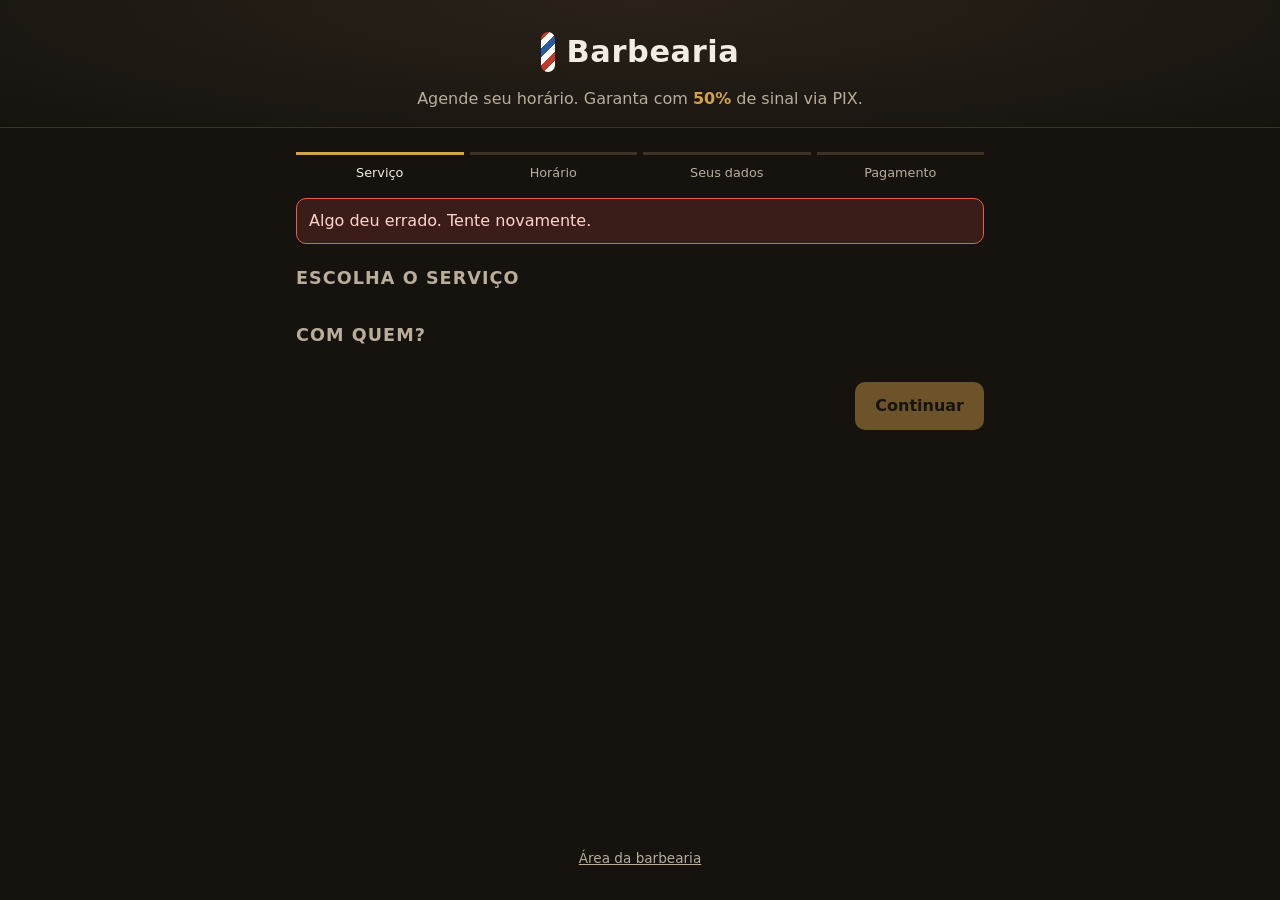
==== barbearia/src/main/resources/static/index.html @ 5fe94bf4 "Adiciona sistema de agendamento da barbearia com sinal de 50% via PIX Site responsivo para o cliente" ====
<!doctype html>
<html lang="pt-BR">
<head>
  <meta charset="utf-8">
  <meta name="viewport" content="width=device-width, initial-scale=1">
  <meta name="theme-color" content="#16130f">
  <title>Agendamento | Barbearia</title>
  <link rel="stylesheet" href="estilo.css">
  <link rel="manifest" href="manifest.webmanifest">
</head>
<body>
<header class="topo">
  <div class="marca"><span class="poste" aria-hidden="true"></span><h1 id="nome-barbearia">Barbearia</h1></div>
  <p class="sub">Agende seu horário. Garanta com <strong id="pct-sinal">50%</strong> de sinal via PIX.</p>
</header>

<main class="container">
  <ol class="passos" aria-label="Etapas">
    <li data-passo="1" class="ativo">Serviço</li>
    <li data-passo="2">Horário</li>
    <li data-passo="3">Seus dados</li>
    <li data-passo="4">Pagamento</li>
  </ol>

  <div id="erro" class="erro" role="alert" hidden></div>

  <!-- 1. Serviço e barbeiro -->
  <section id="etapa-1" class="etapa">
    <h2>Escolha o serviço</h2>
    <div id="lista-servicos" class="cards"></div>
    <h2>Com quem?</h2>
    <div id="lista-barbeiros" class="chips"></div>
    <div class="acoes"><button id="ir-2" class="btn" disabled>Continuar</button></div>
  </section>

  <!-- 2. Data e horário -->
  <section id="etapa-2" class="etapa" hidden>
    <h2>Escolha o dia</h2>
    <div id="lista-dias" class="dias"></div>
    <h2>Horários disponíveis</h2>
    <div id="lista-horarios" class="chips"><p class="vazio">Selecione um dia.</p></div>
    <div class="acoes">
      <button class="btn sec" data-voltar="1">Voltar</button>
      <button id="ir-3" class="btn" disabled>Continuar</button>
    </div>
  </section>

  <!-- 3. Dados do cliente -->
  <section id="etapa-3" class="etapa" hidden>
    <h2>Seus dados</h2>
    <div class="resumo" id="resumo"></div>
    <form id="form-cliente" novalidate>
      <label>Nome<input name="clienteNome" required maxlength="100" autocomplete="name"></label>
      <label>WhatsApp / Telefone<input name="clienteTelefone" required inputmode="tel" placeholder="(11) 91234-5678" autocomplete="tel"></label>
      <label>E-mail<input name="clienteEmail" type="email" required maxlength="150" autocomplete="email"></label>
      <p class="aviso">Você vai pagar agora <strong id="valor-sinal-form"></strong> de sinal via PIX.
        O restante (<span id="valor-restante-form"></span>) é pago na barbearia.
        O horário fica reservado por <span id="minutos-pagar"></span> minutos aguardando o pagamento.</p>
      <div class="acoes">
        <button type="button" class="btn sec" data-voltar="2">Voltar</button>
        <button type="submit" class="btn" id="btn-reservar">Reservar e pagar sinal</button>
      </div>
    </form>
  </section>

  <!-- 4. Pagamento / status -->
  <section id="etapa-4" class="etapa" hidden>
    <div id="pagamento-pendente" hidden>
      <h2>Pague o sinal com PIX</h2>
      <div class="resumo" id="resumo-pagamento"></div>
      <div class="pix">
        <img id="pix-qr" alt="QR Code PIX" hidden>
        <p class="sem-qr" id="pix-sem-qr" hidden>Use o código copia e cola abaixo no app do seu banco.</p>
        <label>PIX copia e cola
          <textarea id="pix-codigo" readonly rows="3"></textarea>
        </label>
        <button id="btn-copiar" class="btn">Copiar código</button>
        <a id="pix-link" class="link" target="_blank" rel="noopener" hidden>Abrir página do pagamento</a>
      </div>
      <p class="contador">Pague em até <strong id="contador">--:--</strong> para garantir o horário.</p>
      <p class="aguardando"><span class="spinner" aria-hidden="true"></span> Aguardando confirmação do pagamento…</p>
      <button id="btn-simular" class="btn sec" hidden>Simular pagamento (modo desenvolvimento)</button>
    </div>

    <div id="pagamento-ok" hidden class="status ok">
      <div class="icone" aria-hidden="true">✓</div>
      <h2>Horário garantido!</h2>
      <div class="resumo" id="resumo-ok"></div>
      <p>Guarde este link para consultar seu agendamento:</p>
      <input id="link-agendamento" readonly>
    </div>

    <div id="pagamento-falhou" hidden class="status falha">
      <div class="icone" aria-hidden="true">!</div>
      <h2 id="falha-titulo">Reserva expirada</h2>
      <p id="falha-texto">O prazo para pagar o sinal terminou e o horário foi liberado.</p>
      <a href="./" class="btn">Fazer novo agendamento</a>
    </div>
  </section>
</main>

<footer class="rodape"><a href="admin.html">Área da barbearia</a></footer>
<script src="app.js"></script>
</body>
</html>
---- barbearia/src/main/resources/static/estilo.css ----
:root {
  --bg: #16130f;
  --card: #221d17;
  --card-2: #2c261e;
  --borda: #3b3328;
  --texto: #f3ece2;
  --texto-2: #b9ad9c;
  --ouro: #d4a24c;
  --ouro-escuro: #a97c2f;
  --ok: #4caf7a;
  --erro: #e0614f;
  --raio: 14px;
}
* { box-sizing: border-box; }
[hidden] { display: none !important; }
html, body { margin: 0; }
body {
  background: var(--bg);
  color: var(--texto);
  font: 16px/1.5 system-ui, -apple-system, "Segoe UI", Roboto, sans-serif;
  min-height: 100vh;
  display: flex;
  flex-direction: column;
}
h1, h2 { line-height: 1.2; }
h2 { font-size: 1.1rem; margin: 1.5rem 0 .75rem; color: var(--texto-2); font-weight: 600; text-transform: uppercase; letter-spacing: .06em; }

.topo { padding: 2rem 16px 1rem; text-align: center; border-bottom: 1px solid var(--borda);
  background: radial-gradient(ellipse at top, #2a2219, var(--bg)); }
.marca { display: inline-flex; align-items: center; gap: .75rem; }
.marca h1 { margin: 0; font-size: 1.9rem; letter-spacing: .02em; }
.poste { width: 14px; height: 40px; border-radius: 7px;
  background: repeating-linear-gradient(135deg, #c0392b 0 6px, #fff 6px 12px, #2c5aa0 12px 18px, #fff 18px 24px); }
.sub { color: var(--texto-2); margin: .5rem 0 0; }
.sub strong { color: var(--ouro); }

.container { width: 100%; max-width: 720px; margin: 0 auto; padding: 1rem 16px 3rem; flex: 1; }

.passos { display: flex; list-style: none; padding: 0; margin: .5rem 0 1rem; gap: 6px; counter-reset: p; }
.passos li { flex: 1; text-align: center; font-size: .8rem; color: var(--texto-2); padding-top: 8px;
  border-top: 3px solid var(--borda); }
.passos li.ativo, .passos li.feito { color: var(--texto); border-color: var(--ouro); }

.cards { display: grid; grid-template-columns: repeat(auto-fill, minmax(200px, 1fr)); gap: 10px; }
.card { text-align: left; background: var(--card); border: 2px solid var(--borda); border-radius: var(--raio);
  padding: 14px; color: inherit; font: inherit; cursor: pointer; transition: border-color .15s, transform .15s; }
.card:hover { border-color: var(--ouro-escuro); }
.card.sel { border-color: var(--ouro); background: var(--card-2); }
.card .nome { font-weight: 700; font-size: 1.05rem; }
.card .desc { color: var(--texto-2); font-size: .85rem; margin: 4px 0 10px; }
.card .preco { display: flex; justify-content: space-between; align-items: baseline; font-size: .9rem; }
.card .preco b { color: var(--ouro); font-size: 1.1rem; }
.card .dur { color: var(--texto-2); }

.chips { display: flex; flex-wrap: wrap; gap: 8px; }
.chip { background: var(--card); border: 2px solid var(--borda); color: inherit; font: inherit;
  padding: 10px 16px; border-radius: 999px; cursor: pointer; min-width: 74px; }
.chip:hover { border-color: var(--ouro-escuro); }
.chip.sel { border-color: var(--ouro); background: var(--ouro); color: #1a140c; font-weight: 700; }

.dias { display: flex; gap: 8px; overflow-x: auto; padding-bottom: 6px; scroll-snap-type: x mandatory; }
.dia { flex: 0 0 auto; width: 68px; scroll-snap-align: start; background: var(--card); border: 2px solid var(--borda);
  border-radius: var(--raio); padding: 8px 0; color: inherit; font: inherit; cursor: pointer; text-align: center; }
.dia small { display: block; color: var(--texto-2); font-size: .72rem; text-transform: uppercase; }
.dia span { display: block; font-size: 1.35rem; font-weight: 700; }
.dia.sel { border-color: var(--ouro); background: var(--card-2); }
.dia.sel small { color: var(--ouro); }

.vazio { color: var(--texto-2); margin: 0; }

.acoes { display: flex; gap: 10px; justify-content: flex-end; margin-top: 1.5rem; flex-wrap: wrap; }
.btn { appearance: none; border: 0; background: var(--ouro); color: #1a140c; font: inherit; font-weight: 700;
  padding: 12px 20px; border-radius: 10px; cursor: pointer; text-decoration: none; display: inline-block; text-align: center; }
.btn:hover { background: #e2b25d; }
.btn:disabled { opacity: .45; cursor: not-allowed; }
.btn.sec { background: transparent; color: var(--texto); border: 1px solid var(--borda); }
.btn.sec:hover { border-color: var(--texto-2); }
.btn.mini { padding: 6px 10px; font-size: .85rem; }

form label, .pix label { display: block; margin-bottom: 12px; font-size: .9rem; color: var(--texto-2); }
input, textarea { display: block; width: 100%; margin-top: 4px; background: var(--card); border: 1px solid var(--borda);
  color: var(--texto); font: inherit; padding: 12px; border-radius: 10px; }
input:focus, textarea:focus, button:focus-visible { outline: 2px solid var(--ouro); outline-offset: 1px; }
textarea { font-family: ui-monospace, monospace; font-size: .8rem; resize: none; word-break: break-all; }

.resumo { background: var(--card); border: 1px solid var(--borda); border-radius: var(--raio); padding: 14px; margin-bottom: 1rem; }
.resumo dl { margin: 0; display: grid; grid-template-columns: auto 1fr; gap: 4px 14px; }
.resumo dt { color: var(--texto-2); }
.resumo dd { margin: 0; text-align: right; }
.resumo .destaque { color: var(--ouro); font-weight: 700; }

.aviso { background: #2a2216; border-left: 3px solid var(--ouro); padding: 10px 12px; border-radius: 6px; font-size: .9rem; }
.erro { background: #3a1d18; border: 1px solid var(--erro); color: #ffd3cc; padding: 10px 12px; border-radius: 10px; margin-bottom: 1rem; }

.pix { text-align: center; background: var(--card); border: 1px solid var(--borda); border-radius: var(--raio); padding: 16px; }
.pix img { width: 220px; max-width: 100%; background: #fff; padding: 8px; border-radius: 10px; margin-bottom: 12px; }
.pix label { text-align: left; }
.sem-qr { color: var(--texto-2); }
.link { display: block; margin-top: 10px; color: var(--ouro); }
.contador { text-align: center; margin-top: 1rem; }
.contador strong { color: var(--ouro); font-variant-numeric: tabular-nums; }
.aguardando { text-align: center; color: var(--texto-2); }
.spinner { display: inline-block; width: 14px; height: 14px; border: 2px solid var(--borda); border-top-color: var(--ouro);
  border-radius: 50%; animation: gira 1s linear infinite; vertical-align: -2px; margin-right: 6px; }
@keyframes gira { to { transform: rotate(360deg); } }
#btn-simular { display: block; margin: 1rem auto 0; }

.status { text-align: center; }
.status .icone { width: 64px; height: 64px; border-radius: 50%; margin: 1rem auto; display: grid; place-items: center;
  font-size: 2rem; font-weight: 700; }
.status.ok .icone { background: var(--ok); color: #fff; }
.status.falha .icone { background: var(--erro); color: #fff; }
.status .resumo { text-align: left; }

.rodape { text-align: center; padding: 1rem 16px 2rem; font-size: .85rem; }
.rodape a { color: var(--texto-2); }

/* Admin */
.tabela { width: 100%; border-collapse: collapse; font-size: .9rem; }
.tabela th, .tabela td { padding: 10px 8px; border-bottom: 1px solid var(--borda); text-align: left; vertical-align: top; }
.tabela th { color: var(--texto-2); font-weight: 600; }
.selo { display: inline-block; padding: 2px 8px; border-radius: 999px; font-size: .72rem; font-weight: 700; white-space: nowrap; }
.selo.CONFIRMADO { background: #1f3d2c; color: #8fe0b2; }
.selo.AGUARDANDO_PAGAMENTO { background: #3d3418; color: #f1d07f; }
.selo.CONCLUIDO { background: #1d2e44; color: #9cc3f5; }
.selo.EXPIRADO, .selo.CANCELADO { background: #33302c; color: #a69d90; }
.selo.REEMBOLSO_PENDENTE { background: #4a1f19; color: #ffb3a7; }
.filtro { display: flex; gap: 10px; align-items: end; flex-wrap: wrap; margin-bottom: 1rem; }
.filtro label { color: var(--texto-2); font-size: .9rem; }
.totais { display: grid; grid-template-columns: repeat(auto-fit, minmax(140px, 1fr)); gap: 10px; margin-bottom: 1rem; }
.totais div { background: var(--card); border: 1px solid var(--borda); border-radius: var(--raio); padding: 12px; }
.totais small { color: var(--texto-2); display: block; }
.totais b { font-size: 1.3rem; }
.rolagem { overflow-x: auto; }

@media (max-width: 560px) {
  .tabela thead { display: none; }
  .tabela tr { display: block; border: 1px solid var(--borda); border-radius: var(--raio); margin-bottom: 10px; padding: 6px 10px; background: var(--card); }
  .tabela td { display: flex; justify-content: space-between; gap: 10px; border: 0; padding: 4px 0; }
  .tabela td::before { content: attr(data-rotulo); color: var(--texto-2); }
}
.tabela a { color: var(--ouro); }
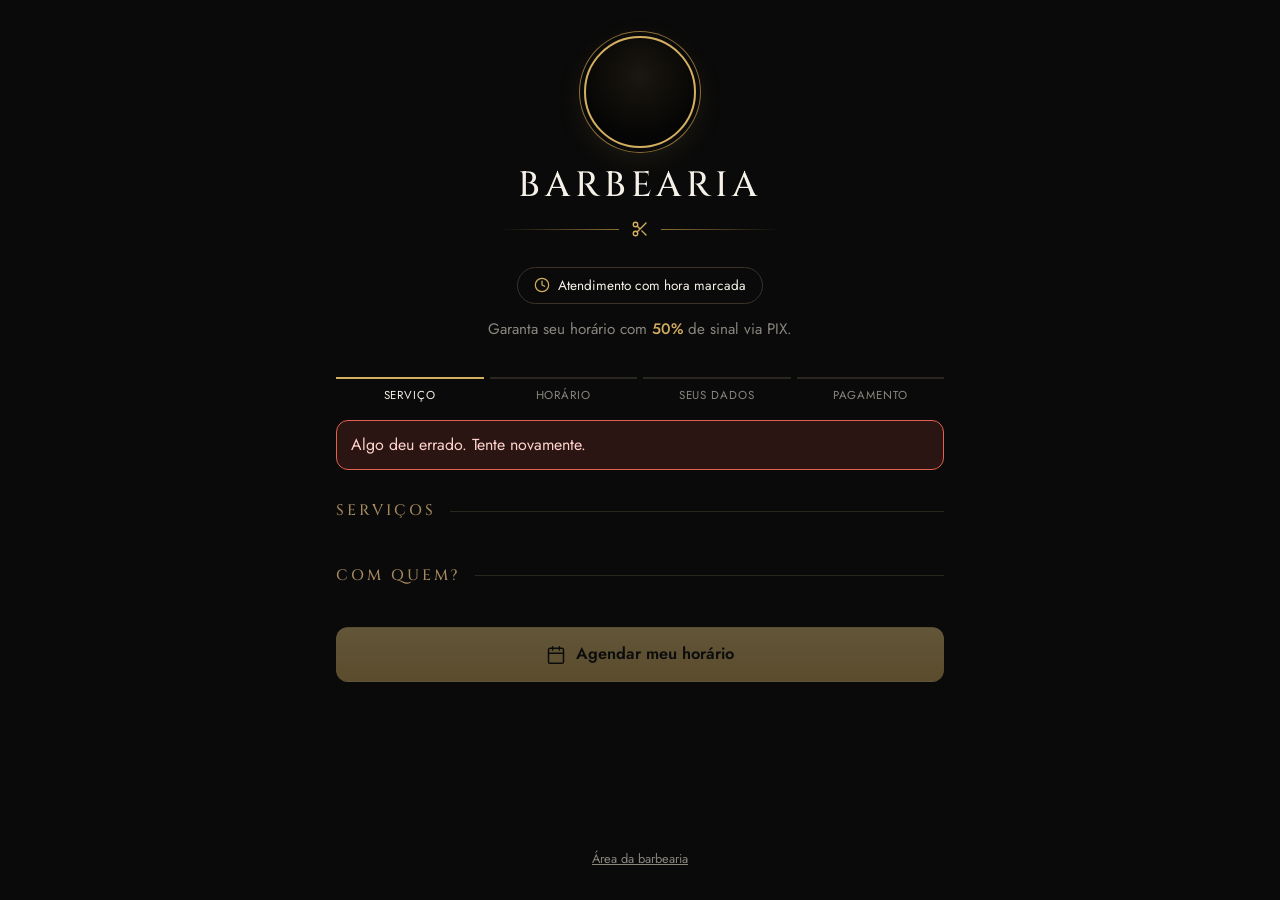
==== commit 4a0b3da6: "Aplica a identidade visual da Ewerton Gois Barbearia - Paleta preto e dourado, títulos em Cinzel e t" ====
--- a/barbearia/src/main/resources/static/index.html
+++ b/barbearia/src/main/resources/static/index.html
@@ -3,15 +3,34 @@
 <head>
   <meta charset="utf-8">
   <meta name="viewport" content="width=device-width, initial-scale=1">
-  <meta name="theme-color" content="#16130f">
-  <title>Agendamento | Barbearia</title>
+  <meta name="theme-color" content="#0a0a0a">
+  <title>Agendamento</title>
+  <link rel="preload" href="fontes/cinzel.woff2" as="font" type="font/woff2" crossorigin>
+  <link rel="preload" href="fontes/jost.woff2" as="font" type="font/woff2" crossorigin>
   <link rel="stylesheet" href="estilo.css">
   <link rel="manifest" href="manifest.webmanifest">
+  <link rel="icon" href="icone.svg" type="image/svg+xml">
 </head>
 <body>
+<svg class="sprite" aria-hidden="true">
+  <symbol id="i-cal" viewBox="0 0 24 24"><rect x="3" y="4" width="18" height="18" rx="2"/><path d="M16 2v4M8 2v4M3 10h18"/></symbol>
+  <symbol id="i-relogio" viewBox="0 0 24 24"><circle cx="12" cy="12" r="10"/><path d="M12 6v6l4 2"/></symbol>
+  <symbol id="i-msg" viewBox="0 0 24 24"><path d="M7.9 20A9 9 0 1 0 4 16.1L2 22Z"/></symbol>
+  <symbol id="i-pin" viewBox="0 0 24 24"><path d="M20 10c0 6-8 12-8 12s-8-6-8-12a8 8 0 0 1 16 0Z"/><circle cx="12" cy="10" r="3"/></symbol>
+  <symbol id="i-tesoura" viewBox="0 0 24 24"><circle cx="6" cy="6" r="3"/><circle cx="6" cy="18" r="3"/><path d="M20 4 8.12 15.88M14.47 14.48 20 20M8.12 8.12 12 12"/></symbol>
+  <symbol id="i-insta" viewBox="0 0 24 24"><rect x="2" y="2" width="20" height="20" rx="5"/><circle cx="12" cy="12" r="4"/><path d="M17.5 6.5h.01"/></symbol>
+  <symbol id="i-check" viewBox="0 0 24 24"><path d="M20 6 9 17l-5-5"/></symbol>
+  <symbol id="i-copiar" viewBox="0 0 24 24"><rect x="9" y="9" width="13" height="13" rx="2"/><path d="M5 15H4a2 2 0 0 1-2-2V4a2 2 0 0 1 2-2h9a2 2 0 0 1 2 2v1"/></symbol>
+</svg>
+
 <header class="topo">
-  <div class="marca"><span class="poste" aria-hidden="true"></span><h1 id="nome-barbearia">Barbearia</h1></div>
-  <p class="sub">Agende seu horário. Garanta com <strong id="pct-sinal">50%</strong> de sinal via PIX.</p>
+  <img id="logo" class="logo" alt="" hidden>
+  <div id="monograma" class="monograma" aria-hidden="true"><b id="iniciais"></b><small id="mono-nome"></small></div>
+  <h1 class="nome" id="nome-barbearia">Barbearia</h1>
+  <div class="divisor" aria-hidden="true"><svg class="ic"><use href="#i-tesoura"/></svg></div>
+  <p class="slogan" id="slogan"></p>
+  <span class="selo-topo"><svg class="ic"><use href="#i-relogio"/></svg>Atendimento com hora marcada</span>
+  <p class="sub">Garanta seu horário com <strong id="pct-sinal">50%</strong> de sinal via PIX.</p>
 </header>
 
 <main class="container">
@@ -26,11 +45,15 @@
 
   <!-- 1. Serviço e barbeiro -->
   <section id="etapa-1" class="etapa">
-    <h2>Escolha o serviço</h2>
-    <div id="lista-servicos" class="cards"></div>
-    <h2>Com quem?</h2>
-    <div id="lista-barbeiros" class="chips"></div>
-    <div class="acoes"><button id="ir-2" class="btn" disabled>Continuar</button></div>
+    <h2>Serviços</h2>
+    <div id="lista-servicos" class="servicos"></div>
+    <div id="bloco-barbeiros">
+      <h2>Com quem?</h2>
+      <div id="lista-barbeiros" class="chips"></div>
+    </div>
+    <div class="acoes">
+      <button id="ir-2" class="btn" disabled><svg class="ic"><use href="#i-cal"/></svg>Agendar meu horário</button>
+    </div>
   </section>
 
   <!-- 2. Data e horário -->
@@ -74,12 +97,12 @@
         <label>PIX copia e cola
           <textarea id="pix-codigo" readonly rows="3"></textarea>
         </label>
-        <button id="btn-copiar" class="btn">Copiar código</button>
+        <button id="btn-copiar" class="btn"><svg class="ic"><use href="#i-copiar"/></svg><span>Copiar código</span></button>
         <a id="pix-link" class="link" target="_blank" rel="noopener" hidden>Abrir página do pagamento</a>
       </div>
       <p class="contador">Pague em até <strong id="contador">--:--</strong> para garantir o horário.</p>
       <p class="aguardando"><span class="spinner" aria-hidden="true"></span> Aguardando confirmação do pagamento…</p>
-      <button id="btn-simular" class="btn sec" hidden>Simular pagamento (modo desenvolvimento)</button>
+      <button id="btn-simular" class="btn sec" hidden>Simular pagamento (teste, exige login do painel)</button>
     </div>
 
     <div id="pagamento-ok" hidden class="status ok">
@@ -99,6 +122,19 @@
   </section>
 </main>
 
+<section class="contato" id="contato" hidden>
+  <h2>Onde e quando</h2>
+  <div class="local">
+    <div id="local-endereco" hidden><svg class="ic"><use href="#i-pin"/></svg><span><b id="endereco"></b><small id="bairro-cidade"></small></span></div>
+    <div id="local-horario" hidden><svg class="ic"><use href="#i-relogio"/></svg><span><b id="horario-atendimento"></b><small>Atendimento com hora marcada</small></span></div>
+  </div>
+  <div class="botoes">
+    <a id="btn-whatsapp" class="btn sec" target="_blank" rel="noopener" hidden><svg class="ic"><use href="#i-msg"/></svg>Chamar no WhatsApp</a>
+    <a id="btn-mapa" class="btn sec" target="_blank" rel="noopener" hidden><svg class="ic"><use href="#i-pin"/></svg>Como chegar</a>
+    <a id="btn-instagram" class="btn sec" target="_blank" rel="noopener" hidden><svg class="ic"><use href="#i-insta"/></svg>Ver no Instagram</a>
+  </div>
+</section>
+
 <footer class="rodape"><a href="admin.html">Área da barbearia</a></footer>
 <script src="app.js"></script>
 </body>
--- a/barbearia/src/main/resources/static/estilo.css
+++ b/barbearia/src/main/resources/static/estilo.css
@@ -1,15 +1,33 @@
+@font-face {
+  font-family: "Cinzel";
+  src: url("fontes/cinzel.woff2") format("woff2");
+  font-weight: 400 900;
+  font-display: swap;
+}
+@font-face {
+  font-family: "Jost";
+  src: url("fontes/jost.woff2") format("woff2");
+  font-weight: 100 900;
+  font-display: swap;
+}
+
 :root {
-  --bg: #16130f;
-  --card: #221d17;
-  --card-2: #2c261e;
-  --borda: #3b3328;
-  --texto: #f3ece2;
-  --texto-2: #b9ad9c;
-  --ouro: #d4a24c;
-  --ouro-escuro: #a97c2f;
-  --ok: #4caf7a;
+  --bg: #0a0a0a;
+  --card: #141414;
+  --card-2: #1a1814;
+  --borda: #2a2620;
+  --borda-forte: #3a342a;
+  --texto: #f5f1e8;
+  --texto-2: #8a867f;
+  --ouro: #d3af60;
+  --ouro-claro: #e6c77f;
+  --ouro-suave: #a58a5f;
+  --ouro-escuro: #8c6f35;
+  --ok: #d3af60;
   --erro: #e0614f;
   --raio: 14px;
+  --serif: "Cinzel", "Trajan Pro", Georgia, serif;
+  --sans: "Jost", system-ui, -apple-system, "Segoe UI", Roboto, sans-serif;
 }
 * { box-sizing: border-box; }
 [hidden] { display: none !important; }
@@ -17,126 +35,219 @@
 body {
   background: var(--bg);
   color: var(--texto);
-  font: 16px/1.5 system-ui, -apple-system, "Segoe UI", Roboto, sans-serif;
+  font: 16px/1.5 var(--sans);
   min-height: 100vh;
   display: flex;
   flex-direction: column;
-}
-h1, h2 { line-height: 1.2; }
-h2 { font-size: 1.1rem; margin: 1.5rem 0 .75rem; color: var(--texto-2); font-weight: 600; text-transform: uppercase; letter-spacing: .06em; }
-
-.topo { padding: 2rem 16px 1rem; text-align: center; border-bottom: 1px solid var(--borda);
-  background: radial-gradient(ellipse at top, #2a2219, var(--bg)); }
-.marca { display: inline-flex; align-items: center; gap: .75rem; }
-.marca h1 { margin: 0; font-size: 1.9rem; letter-spacing: .02em; }
-.poste { width: 14px; height: 40px; border-radius: 7px;
-  background: repeating-linear-gradient(135deg, #c0392b 0 6px, #fff 6px 12px, #2c5aa0 12px 18px, #fff 18px 24px); }
-.sub { color: var(--texto-2); margin: .5rem 0 0; }
-.sub strong { color: var(--ouro); }
-
-.container { width: 100%; max-width: 720px; margin: 0 auto; padding: 1rem 16px 3rem; flex: 1; }
-
-.passos { display: flex; list-style: none; padding: 0; margin: .5rem 0 1rem; gap: 6px; counter-reset: p; }
-.passos li { flex: 1; text-align: center; font-size: .8rem; color: var(--texto-2); padding-top: 8px;
-  border-top: 3px solid var(--borda); }
+  -webkit-font-smoothing: antialiased;
+}
+h1, h2 { line-height: 1.2; font-weight: 500; }
+svg.sprite { position: absolute; width: 0; height: 0; overflow: hidden; }
+svg.ic { width: 20px; height: 20px; flex: 0 0 auto; stroke: currentColor; fill: none;
+  stroke-width: 1.8; stroke-linecap: round; stroke-linejoin: round; }
+
+/* ---------- topo / marca ---------- */
+.topo { padding: 2.25rem 16px 1.25rem; text-align: center; }
+.logo { width: 112px; height: 112px; margin: 0 auto 1.1rem; display: block; border-radius: 50%; object-fit: cover; }
+.monograma {
+  width: 112px; height: 112px; margin: 0 auto 1.1rem; border-radius: 50%;
+  display: grid; place-items: center; align-content: center; gap: 2px;
+  background: radial-gradient(circle at 50% 35%, #1b1710, #050505 70%);
+  border: 2px solid var(--ouro);
+  box-shadow: 0 0 0 4px var(--bg), 0 0 0 5px var(--ouro-escuro), 0 8px 30px rgba(211, 175, 96, .12);
+}
+.monograma b {
+  font: 600 2.4rem/1 var(--serif); letter-spacing: -.04em;
+  background: linear-gradient(180deg, var(--ouro-claro), var(--ouro) 55%, var(--ouro-escuro));
+  -webkit-background-clip: text; background-clip: text; color: transparent;
+}
+.monograma small { font: 500 .5rem/1 var(--serif); letter-spacing: .18em; color: var(--ouro); }
+.nome {
+  margin: 0; font: 500 clamp(1.6rem, 7vw, 2.2rem)/1.15 var(--serif);
+  letter-spacing: .14em; text-transform: uppercase; color: var(--texto);
+}
+.divisor { display: flex; align-items: center; gap: 12px; max-width: 280px; margin: .9rem auto .7rem; color: var(--ouro); }
+.divisor::before, .divisor::after { content: ""; flex: 1; height: 1px; background: linear-gradient(90deg, transparent, var(--ouro-escuro)); }
+.divisor::after { background: linear-gradient(90deg, var(--ouro-escuro), transparent); }
+.divisor svg { width: 18px; height: 18px; }
+.slogan { margin: 0; font: 500 .78rem/1.4 var(--serif); letter-spacing: .28em; text-transform: uppercase; color: var(--ouro); }
+.selo-topo {
+  display: inline-flex; align-items: center; gap: 8px; margin-top: 1.1rem;
+  padding: 7px 16px; border: 1px solid var(--borda-forte); border-radius: 999px;
+  font-size: .85rem; color: var(--texto);
+}
+.selo-topo svg { width: 16px; height: 16px; color: var(--ouro); }
+.sub { color: var(--texto-2); margin: .9rem 0 0; font-size: .95rem; }
+.sub strong { color: var(--ouro); font-weight: 500; }
+
+.container { width: 100%; max-width: 640px; margin: 0 auto; padding: .5rem 16px 2.5rem; flex: 1; }
+
+/* ---------- títulos de seção (SERVIÇOS ———) ---------- */
+h2, .titulo-secao {
+  display: flex; align-items: center; gap: 14px;
+  margin: 2rem 0 .9rem; font: 500 .95rem/1.2 var(--serif);
+  letter-spacing: .2em; text-transform: uppercase; color: var(--ouro-suave);
+}
+h2::after, .titulo-secao::after { content: ""; flex: 1; height: 1px; background: var(--borda); }
+
+/* ---------- etapas ---------- */
+.passos { display: flex; list-style: none; padding: 0; margin: .5rem 0 .25rem; gap: 6px; }
+.passos li {
+  flex: 1; text-align: center; font-size: .72rem; letter-spacing: .08em; text-transform: uppercase;
+  color: var(--texto-2); padding-top: 8px; border-top: 2px solid var(--borda);
+}
 .passos li.ativo, .passos li.feito { color: var(--texto); border-color: var(--ouro); }
 
-.cards { display: grid; grid-template-columns: repeat(auto-fill, minmax(200px, 1fr)); gap: 10px; }
-.card { text-align: left; background: var(--card); border: 2px solid var(--borda); border-radius: var(--raio);
-  padding: 14px; color: inherit; font: inherit; cursor: pointer; transition: border-color .15s, transform .15s; }
-.card:hover { border-color: var(--ouro-escuro); }
-.card.sel { border-color: var(--ouro); background: var(--card-2); }
-.card .nome { font-weight: 700; font-size: 1.05rem; }
-.card .desc { color: var(--texto-2); font-size: .85rem; margin: 4px 0 10px; }
-.card .preco { display: flex; justify-content: space-between; align-items: baseline; font-size: .9rem; }
-.card .preco b { color: var(--ouro); font-size: 1.1rem; }
-.card .dur { color: var(--texto-2); }
-
+/* ---------- lista de serviços (estilo do site da barbearia) ---------- */
+.servicos { display: flex; flex-direction: column; }
+.servico {
+  display: flex; align-items: center; gap: 12px; width: 100%; text-align: left;
+  background: none; border: 0; border-bottom: 1px solid var(--borda); color: inherit; font: inherit;
+  padding: 16px 4px; cursor: pointer; transition: background .15s;
+}
+.servico:first-child { border-top: 1px solid var(--borda); }
+.servico:hover { background: #111; }
+.servico .info { flex: 1; min-width: 0; }
+.servico .nome-servico { display: block; font-weight: 600; font-size: 1.05rem; }
+.servico .desc { display: block; color: var(--texto-2); font-size: .88rem; margin-top: 2px; }
+.servico .preco { text-align: right; white-space: nowrap; }
+.servico .preco b { display: block; color: var(--ouro); font-weight: 600; }
+.servico .preco small { color: var(--texto-2); font-size: .8rem; }
+.servico .marca {
+  width: 22px; height: 22px; border-radius: 50%; border: 1.5px solid var(--borda-forte);
+  display: grid; place-items: center; flex: 0 0 auto; color: transparent;
+}
+.servico .marca svg { width: 14px; height: 14px; stroke-width: 3; }
+.servico.sel { background: linear-gradient(90deg, rgba(211, 175, 96, .09), transparent 70%); }
+.servico.sel .marca { background: var(--ouro); border-color: var(--ouro); color: #111; }
+
+/* ---------- chips (barbeiros e horários) ---------- */
 .chips { display: flex; flex-wrap: wrap; gap: 8px; }
-.chip { background: var(--card); border: 2px solid var(--borda); color: inherit; font: inherit;
-  padding: 10px 16px; border-radius: 999px; cursor: pointer; min-width: 74px; }
+.chip {
+  background: var(--card); border: 1px solid var(--borda-forte); color: inherit; font: inherit;
+  padding: 10px 16px; border-radius: 12px; cursor: pointer; min-width: 74px; transition: border-color .15s;
+}
 .chip:hover { border-color: var(--ouro-escuro); }
-.chip.sel { border-color: var(--ouro); background: var(--ouro); color: #1a140c; font-weight: 700; }
+.chip.sel { border-color: var(--ouro); background: var(--ouro); color: #111; font-weight: 600; }
 
 .dias { display: flex; gap: 8px; overflow-x: auto; padding-bottom: 6px; scroll-snap-type: x mandatory; }
-.dia { flex: 0 0 auto; width: 68px; scroll-snap-align: start; background: var(--card); border: 2px solid var(--borda);
-  border-radius: var(--raio); padding: 8px 0; color: inherit; font: inherit; cursor: pointer; text-align: center; }
-.dia small { display: block; color: var(--texto-2); font-size: .72rem; text-transform: uppercase; }
-.dia span { display: block; font-size: 1.35rem; font-weight: 700; }
+.dia {
+  flex: 0 0 auto; width: 66px; scroll-snap-align: start; background: var(--card); border: 1px solid var(--borda-forte);
+  border-radius: var(--raio); padding: 9px 0; color: inherit; font: inherit; cursor: pointer; text-align: center;
+}
+.dia small { display: block; color: var(--texto-2); font-size: .68rem; letter-spacing: .08em; text-transform: uppercase; }
+.dia span { display: block; font: 500 1.4rem/1.3 var(--serif); }
 .dia.sel { border-color: var(--ouro); background: var(--card-2); }
 .dia.sel small { color: var(--ouro); }
 
 .vazio { color: var(--texto-2); margin: 0; }
 
-.acoes { display: flex; gap: 10px; justify-content: flex-end; margin-top: 1.5rem; flex-wrap: wrap; }
-.btn { appearance: none; border: 0; background: var(--ouro); color: #1a140c; font: inherit; font-weight: 700;
-  padding: 12px 20px; border-radius: 10px; cursor: pointer; text-decoration: none; display: inline-block; text-align: center; }
-.btn:hover { background: #e2b25d; }
-.btn:disabled { opacity: .45; cursor: not-allowed; }
-.btn.sec { background: transparent; color: var(--texto); border: 1px solid var(--borda); }
-.btn.sec:hover { border-color: var(--texto-2); }
-.btn.mini { padding: 6px 10px; font-size: .85rem; }
-
-form label, .pix label { display: block; margin-bottom: 12px; font-size: .9rem; color: var(--texto-2); }
-input, textarea { display: block; width: 100%; margin-top: 4px; background: var(--card); border: 1px solid var(--borda);
-  color: var(--texto); font: inherit; padding: 12px; border-radius: 10px; }
-input:focus, textarea:focus, button:focus-visible { outline: 2px solid var(--ouro); outline-offset: 1px; }
+/* ---------- botões ---------- */
+.acoes { display: flex; gap: 10px; justify-content: flex-end; margin-top: 1.75rem; flex-wrap: wrap; }
+.acoes .btn { flex: 1 1 140px; }
+.btn {
+  appearance: none; border: 1px solid transparent; font: inherit; font-weight: 600; font-size: 1.02rem;
+  padding: 14px 20px; border-radius: 12px; cursor: pointer; text-decoration: none;
+  display: inline-flex; align-items: center; justify-content: center; gap: 10px; text-align: center;
+  background: linear-gradient(180deg, var(--ouro-claro), var(--ouro));
+  color: #111; box-shadow: 0 6px 20px rgba(211, 175, 96, .15); transition: filter .15s, transform .1s;
+}
+.btn:hover { filter: brightness(1.06); }
+.btn:active { transform: translateY(1px); }
+.btn:disabled { opacity: .4; cursor: not-allowed; box-shadow: none; }
+.btn.sec { background: var(--card); color: var(--texto); border-color: var(--borda-forte); box-shadow: none; }
+.btn.sec svg { color: var(--ouro); }
+.btn.sec:hover { border-color: var(--ouro-escuro); filter: none; }
+.btn.mini { padding: 6px 10px; font-size: .85rem; border-radius: 8px; }
+.btn.bloco { display: flex; width: 100%; }
+
+/* ---------- formulários ---------- */
+form label, .pix label { display: block; margin-bottom: 14px; font-size: .88rem; color: var(--texto-2); }
+input, textarea {
+  display: block; width: 100%; margin-top: 6px; background: var(--card); border: 1px solid var(--borda-forte);
+  color: var(--texto); font: inherit; padding: 13px 14px; border-radius: 12px;
+}
+input::placeholder { color: #5a5650; }
+input:focus, textarea:focus, button:focus-visible, a:focus-visible { outline: 2px solid var(--ouro); outline-offset: 2px; }
 textarea { font-family: ui-monospace, monospace; font-size: .8rem; resize: none; word-break: break-all; }
 
-.resumo { background: var(--card); border: 1px solid var(--borda); border-radius: var(--raio); padding: 14px; margin-bottom: 1rem; }
-.resumo dl { margin: 0; display: grid; grid-template-columns: auto 1fr; gap: 4px 14px; }
+.resumo { background: var(--card); border: 1px solid var(--borda); border-radius: var(--raio); padding: 16px; margin-bottom: 1rem; }
+.resumo dl { margin: 0; display: grid; grid-template-columns: auto 1fr; gap: 6px 14px; }
 .resumo dt { color: var(--texto-2); }
 .resumo dd { margin: 0; text-align: right; }
-.resumo .destaque { color: var(--ouro); font-weight: 700; }
-
-.aviso { background: #2a2216; border-left: 3px solid var(--ouro); padding: 10px 12px; border-radius: 6px; font-size: .9rem; }
-.erro { background: #3a1d18; border: 1px solid var(--erro); color: #ffd3cc; padding: 10px 12px; border-radius: 10px; margin-bottom: 1rem; }
-
-.pix { text-align: center; background: var(--card); border: 1px solid var(--borda); border-radius: var(--raio); padding: 16px; }
-.pix img { width: 220px; max-width: 100%; background: #fff; padding: 8px; border-radius: 10px; margin-bottom: 12px; }
+.resumo .destaque { color: var(--ouro); font-weight: 600; }
+
+.aviso { background: var(--card-2); border-left: 2px solid var(--ouro); padding: 12px 14px; border-radius: 8px; font-size: .9rem; color: #cfc9be; }
+.aviso strong { color: var(--ouro); }
+.erro { background: #2a1512; border: 1px solid var(--erro); color: #ffd3cc; padding: 12px 14px; border-radius: 12px; margin: 1rem 0; }
+
+/* ---------- PIX ---------- */
+.pix { text-align: center; background: var(--card); border: 1px solid var(--borda); border-radius: var(--raio); padding: 18px; }
+.pix img { width: 220px; max-width: 100%; background: #fff; padding: 8px; border-radius: 12px; margin-bottom: 12px; }
 .pix label { text-align: left; }
+.pix .btn { width: 100%; }
 .sem-qr { color: var(--texto-2); }
-.link { display: block; margin-top: 10px; color: var(--ouro); }
-.contador { text-align: center; margin-top: 1rem; }
-.contador strong { color: var(--ouro); font-variant-numeric: tabular-nums; }
+.link { display: block; margin-top: 12px; color: var(--ouro); }
+.contador { text-align: center; margin-top: 1.25rem; }
+.contador strong { color: var(--ouro); font-variant-numeric: tabular-nums; font-weight: 600; }
 .aguardando { text-align: center; color: var(--texto-2); }
-.spinner { display: inline-block; width: 14px; height: 14px; border: 2px solid var(--borda); border-top-color: var(--ouro);
-  border-radius: 50%; animation: gira 1s linear infinite; vertical-align: -2px; margin-right: 6px; }
+.spinner {
+  display: inline-block; width: 14px; height: 14px; border: 2px solid var(--borda-forte); border-top-color: var(--ouro);
+  border-radius: 50%; animation: gira 1s linear infinite; vertical-align: -2px; margin-right: 6px;
+}
 @keyframes gira { to { transform: rotate(360deg); } }
-#btn-simular { display: block; margin: 1rem auto 0; }
+#btn-simular { display: flex; margin: 1rem auto 0; }
 
 .status { text-align: center; }
-.status .icone { width: 64px; height: 64px; border-radius: 50%; margin: 1rem auto; display: grid; place-items: center;
-  font-size: 2rem; font-weight: 700; }
-.status.ok .icone { background: var(--ok); color: #fff; }
-.status.falha .icone { background: var(--erro); color: #fff; }
+.status h2 { justify-content: center; color: var(--texto); font-size: 1.15rem; }
+.status h2::after { display: none; }
+.status .icone {
+  width: 68px; height: 68px; border-radius: 50%; margin: 1.25rem auto .25rem; display: grid; place-items: center;
+  font-size: 2rem; font-weight: 600;
+}
+.status.ok .icone { background: linear-gradient(180deg, var(--ouro-claro), var(--ouro)); color: #111; }
+.status.falha .icone { background: #2a1512; border: 1px solid var(--erro); color: var(--erro); }
 .status .resumo { text-align: left; }
-
-.rodape { text-align: center; padding: 1rem 16px 2rem; font-size: .85rem; }
+.status p { color: #cfc9be; }
+
+/* ---------- onde e quando / contato ---------- */
+.contato { width: 100%; max-width: 640px; margin: 0 auto; padding: 0 16px 1rem; }
+.contato .botoes { display: grid; gap: 10px; margin-top: 12px; }
+.local { background: var(--card); border: 1px solid var(--borda); border-radius: var(--raio); padding: 6px 18px; }
+.local div { display: flex; gap: 14px; align-items: flex-start; padding: 14px 0; }
+.local div + div { border-top: 1px solid var(--borda); }
+.local svg { color: var(--ouro); margin-top: 3px; }
+.local b { display: block; font-weight: 600; }
+.local small { color: var(--texto-2); font-size: .9rem; }
+
+.rodape { text-align: center; padding: 1.5rem 16px 2rem; font-size: .8rem; color: var(--texto-2); }
 .rodape a { color: var(--texto-2); }
 
-/* Admin */
+/* ---------- admin ---------- */
+.topo.compacto { padding: 1.5rem 16px 1rem; border-bottom: 1px solid var(--borda); }
+.topo.compacto .nome { font-size: 1.3rem; }
 .tabela { width: 100%; border-collapse: collapse; font-size: .9rem; }
 .tabela th, .tabela td { padding: 10px 8px; border-bottom: 1px solid var(--borda); text-align: left; vertical-align: top; }
-.tabela th { color: var(--texto-2); font-weight: 600; }
-.selo { display: inline-block; padding: 2px 8px; border-radius: 999px; font-size: .72rem; font-weight: 700; white-space: nowrap; }
-.selo.CONFIRMADO { background: #1f3d2c; color: #8fe0b2; }
-.selo.AGUARDANDO_PAGAMENTO { background: #3d3418; color: #f1d07f; }
-.selo.CONCLUIDO { background: #1d2e44; color: #9cc3f5; }
-.selo.EXPIRADO, .selo.CANCELADO { background: #33302c; color: #a69d90; }
-.selo.REEMBOLSO_PENDENTE { background: #4a1f19; color: #ffb3a7; }
-.filtro { display: flex; gap: 10px; align-items: end; flex-wrap: wrap; margin-bottom: 1rem; }
+.tabela th { color: var(--texto-2); font-weight: 500; }
+.tabela a { color: var(--ouro); }
+.selo { display: inline-block; padding: 2px 8px; border-radius: 999px; font-size: .72rem; font-weight: 600; white-space: nowrap; }
+.selo.CONFIRMADO { background: #2b2412; color: var(--ouro-claro); }
+.selo.AGUARDANDO_PAGAMENTO { background: #22201b; color: #c9c2b4; border: 1px dashed var(--borda-forte); }
+.selo.CONCLUIDO { background: #16231c; color: #8fd0aa; }
+.selo.EXPIRADO, .selo.CANCELADO { background: #1c1c1c; color: #77736c; }
+.selo.REEMBOLSO_PENDENTE { background: #3a1915; color: #ffb3a7; }
+.filtro { display: flex; gap: 10px; align-items: end; flex-wrap: wrap; margin: 1rem 0; }
 .filtro label { color: var(--texto-2); font-size: .9rem; }
+.filtro .btn { padding: 12px 16px; }
 .totais { display: grid; grid-template-columns: repeat(auto-fit, minmax(140px, 1fr)); gap: 10px; margin-bottom: 1rem; }
-.totais div { background: var(--card); border: 1px solid var(--borda); border-radius: var(--raio); padding: 12px; }
+.totais div { background: var(--card); border: 1px solid var(--borda); border-radius: var(--raio); padding: 12px 14px; }
 .totais small { color: var(--texto-2); display: block; }
-.totais b { font-size: 1.3rem; }
+.totais b { font: 500 1.3rem/1.4 var(--serif); color: var(--ouro); }
 .rolagem { overflow-x: auto; }
 
 @media (max-width: 560px) {
   .tabela thead { display: none; }
-  .tabela tr { display: block; border: 1px solid var(--borda); border-radius: var(--raio); margin-bottom: 10px; padding: 6px 10px; background: var(--card); }
+  .tabela tr { display: block; border: 1px solid var(--borda); border-radius: var(--raio); margin-bottom: 10px; padding: 6px 12px; background: var(--card); }
   .tabela td { display: flex; justify-content: space-between; gap: 10px; border: 0; padding: 4px 0; }
   .tabela td::before { content: attr(data-rotulo); color: var(--texto-2); }
 }
-.tabela a { color: var(--ouro); }
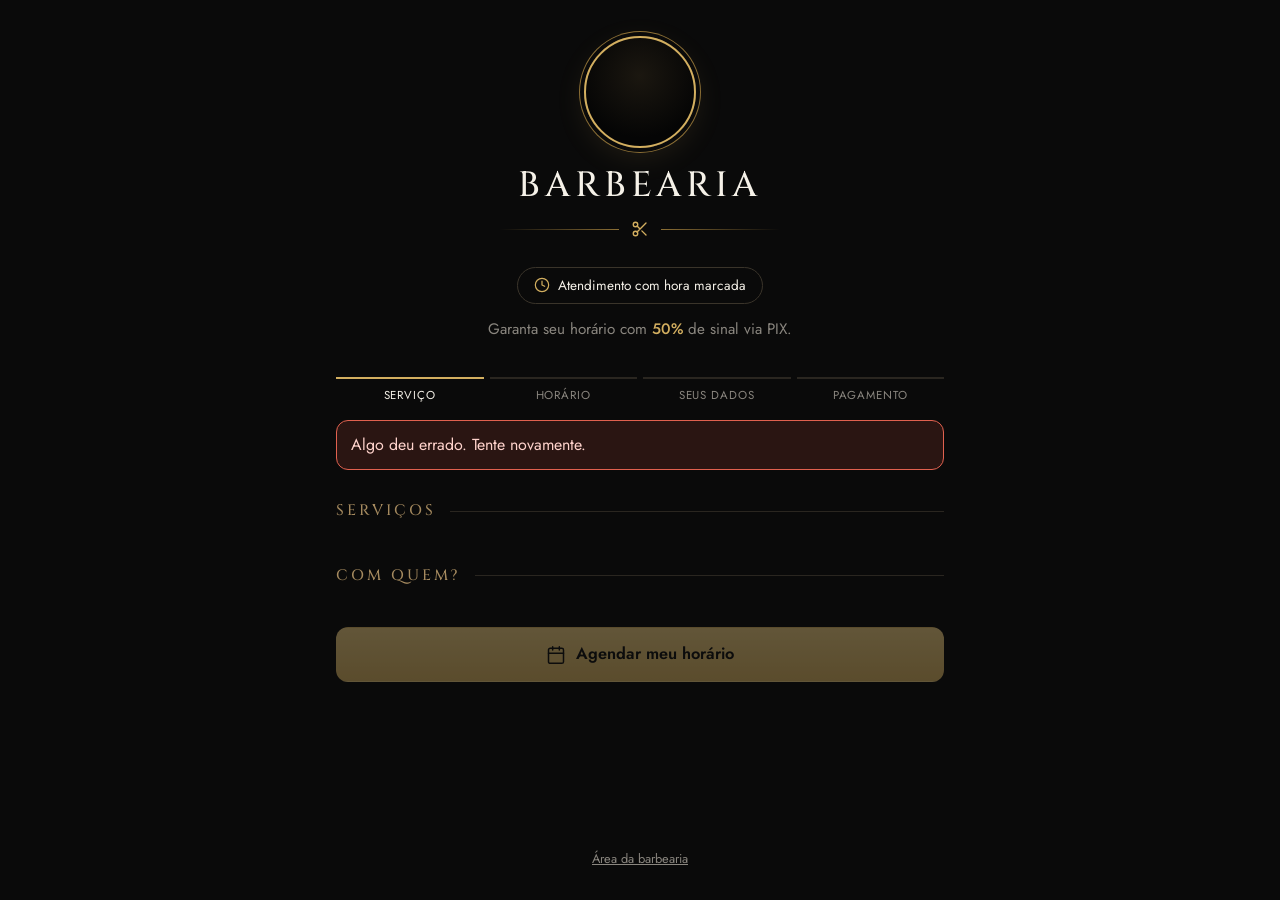
==== commit 35fdceaa: "Adiciona logo da Ewerton Gois, contatos e cadastro de barbeiros no painel - Logo oficial no cabeçalh" ====
--- a/barbearia/src/main/resources/static/index.html
+++ b/barbearia/src/main/resources/static/index.html
@@ -9,7 +9,8 @@
   <link rel="preload" href="fontes/jost.woff2" as="font" type="font/woff2" crossorigin>
   <link rel="stylesheet" href="estilo.css">
   <link rel="manifest" href="manifest.webmanifest">
-  <link rel="icon" href="icone.svg" type="image/svg+xml">
+  <link rel="icon" href="icone-192.png" type="image/png">
+  <link rel="apple-touch-icon" href="icone-192.png">
 </head>
 <body>
 <svg class="sprite" aria-hidden="true">
--- a/barbearia/src/main/resources/static/estilo.css
+++ b/barbearia/src/main/resources/static/estilo.css
@@ -48,7 +48,11 @@
 
 /* ---------- topo / marca ---------- */
 .topo { padding: 2.25rem 16px 1.25rem; text-align: center; }
-.logo { width: 112px; height: 112px; margin: 0 auto 1.1rem; display: block; border-radius: 50%; object-fit: cover; }
+.logo {
+  width: 136px; height: 136px; margin: 0 auto 1.1rem; display: block; border-radius: 50%; object-fit: cover;
+  background: #000; border: 2px solid var(--ouro);
+  box-shadow: 0 0 0 4px var(--bg), 0 0 0 5px var(--ouro-escuro), 0 10px 36px rgba(211, 175, 96, .16);
+}
 .monograma {
   width: 112px; height: 112px; margin: 0 auto 1.1rem; border-radius: 50%;
   display: grid; place-items: center; align-content: center; gap: 2px;
@@ -224,6 +228,25 @@
 .rodape a { color: var(--texto-2); }
 
 /* ---------- admin ---------- */
+.abas { display: flex; gap: 6px; border-bottom: 1px solid var(--borda); margin: .5rem 0 1rem; }
+.aba {
+  background: none; border: 0; border-bottom: 2px solid transparent; color: var(--texto-2); font: inherit;
+  font-weight: 500; letter-spacing: .06em; text-transform: uppercase; font-size: .85rem;
+  padding: 10px 14px; cursor: pointer; margin-bottom: -1px;
+}
+.aba.ativa { color: var(--texto); border-color: var(--ouro); }
+select {
+  display: block; margin-top: 4px; background: var(--card); border: 1px solid var(--borda-forte); color: var(--texto);
+  font: inherit; padding: 12px 14px; border-radius: 12px;
+}
+.equipe { list-style: none; margin: 0; padding: 0; border-top: 1px solid var(--borda); }
+.equipe li { display: flex; align-items: center; gap: 10px; padding: 12px 4px; border-bottom: 1px solid var(--borda); flex-wrap: wrap; }
+.equipe .quem { flex: 1; min-width: 140px; font-weight: 500; }
+.equipe .inativo .quem { color: var(--texto-2); text-decoration: line-through; }
+.equipe .acoes-linha { display: flex; gap: 6px; }
+.linha-form { display: flex; gap: 10px; margin-bottom: 1rem; }
+.linha-form input { margin: 0; flex: 1; }
+.linha-form .btn { flex: 0 0 auto; }
 .topo.compacto { padding: 1.5rem 16px 1rem; border-bottom: 1px solid var(--borda); }
 .topo.compacto .nome { font-size: 1.3rem; }
 .tabela { width: 100%; border-collapse: collapse; font-size: .9rem; }
